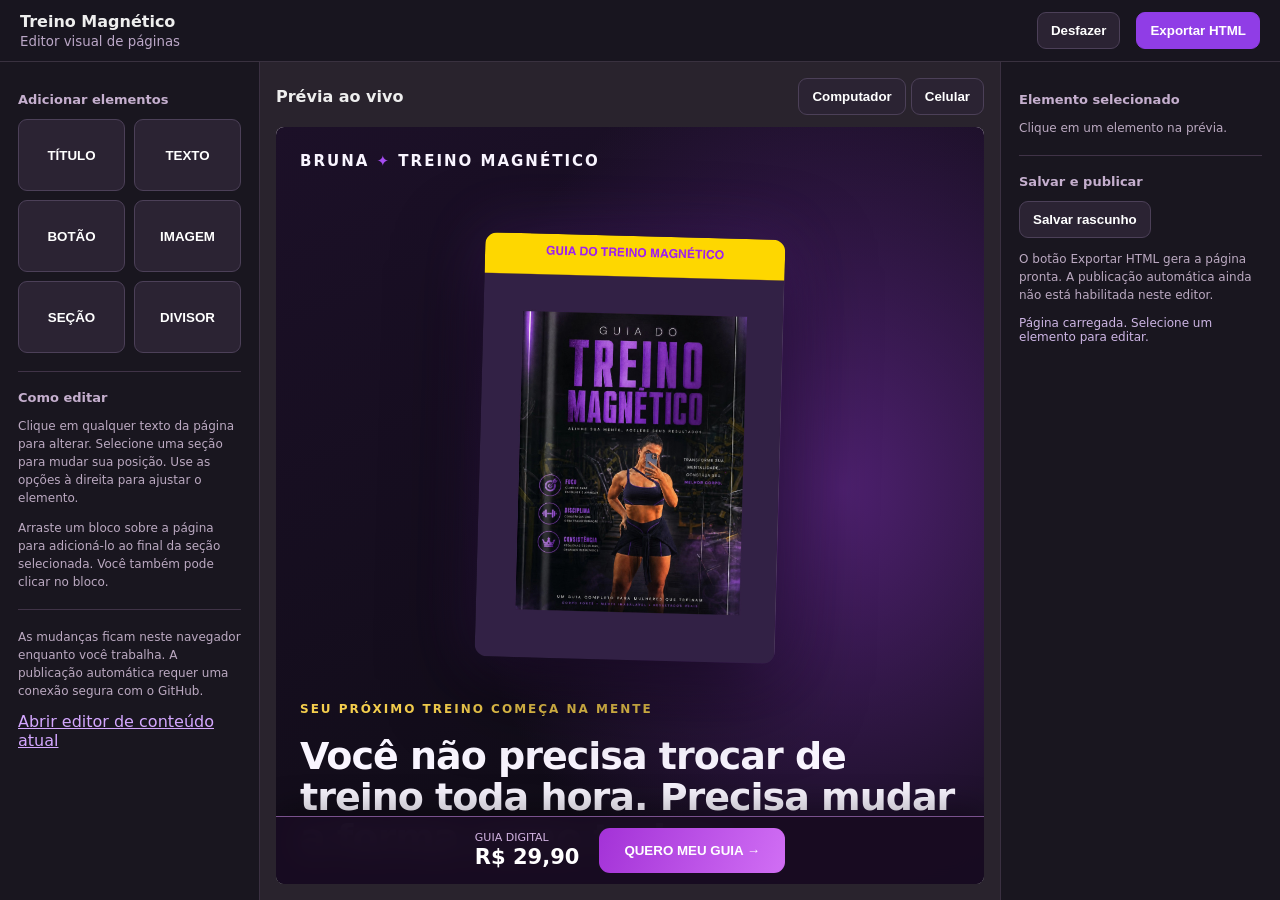
==== editor/index.html @ 0a26b351 "Adicionar editor visual experimental com prévia e exportação" ====
<!doctype html>
<html lang="pt-BR"><head><meta charset="utf-8"><meta name="viewport" content="width=device-width,initial-scale=1">
<title>Editor visual | Treino Magnético</title>
<style>
:root{font-family:Inter,system-ui,Arial,sans-serif;color:#eee;background:#101014}*{box-sizing:border-box}body{margin:0}header{height:62px;display:flex;align-items:center;gap:16px;padding:0 20px;background:#18151f;border-bottom:1px solid #39313f}header strong{font-size:16px}header small{color:#bba7c7}button{cursor:pointer;border:1px solid #4c4058;border-radius:9px;padding:10px 13px;background:#2b2333;color:#fff;font-weight:650;transition:transform .28s cubic-bezier(.2,.8,.2,1),background .28s}button:hover{background:#473354;transform:translateY(-2px)}button:disabled{opacity:.5;cursor:not-allowed}button.primary{background:#903de6;border-color:#903de6}.shell{display:grid;grid-template-columns:260px minmax(0,1fr) 280px;height:calc(100vh - 62px)}aside{padding:18px;overflow:auto;background:#19161f;border-right:1px solid #3a3041}aside.right{border-right:0;border-left:1px solid #3a3041}h3{font-size:13px;color:#c5afce;margin:12px 0}.blocks{display:grid;grid-template-columns:1fr 1fr;gap:9px}.blocks button{min-height:72px}.stage{min-width:0;background:#29232d;padding:16px;display:flex;flex-direction:column;gap:12px}.toolbar{display:flex;justify-content:space-between;align-items:center;gap:8px;flex-wrap:wrap}.frame{flex:1;min-height:0;display:flex;justify-content:center}iframe{width:100%;height:100%;border:0;background:white;border-radius:8px;transition:width .35s cubic-bezier(.2,.8,.2,1)}iframe.mobile{width:390px;max-width:100%}.hint{font-size:12px;color:#bba9c1;line-height:1.5}.field{width:100%;background:#100d14;border:1px solid #54465b;border-radius:8px;color:#fff;padding:10px;margin:8px 0}textarea.field{min-height:130px;resize:vertical}.actions{display:flex;flex-wrap:wrap;gap:8px;margin-top:10px}.status{font-size:12px;color:#cdb5e4;margin-top:12px}.sep{border:0;border-top:1px solid #403347;margin:18px 0}a{color:#d4a7ff}@media(max-width:900px){.shell{grid-template-columns:190px 1fr}.right{display:none}}@media(max-width:600px){.shell{display:flex;flex-direction:column;height:auto}aside{order:2}.stage{height:70vh}header{height:auto;flex-wrap:wrap;padding:12px}.right{display:block!important;order:3}}
</style></head><body>
<header><div><strong>Treino Magnético</strong><br><small>Editor visual de páginas</small></div><div style="flex:1"></div><button id="undo">Desfazer</button><button id="download" class="primary">Exportar HTML</button></header>
<div class="shell"><aside><h3>Adicionar elementos</h3><div class="blocks">
<button data-add="h2">TÍTULO</button><button data-add="p">TEXTO</button><button data-add="a">BOTÃO</button><button data-add="img">IMAGEM</button><button data-add="section">SEÇÃO</button><button data-add="hr">DIVISOR</button></div>
<hr class="sep"><h3>Como editar</h3><p class="hint">Clique em qualquer texto da página para alterar. Selecione uma seção para mudar sua posição. Use as opções à direita para ajustar o elemento.</p><p class="hint">Arraste um bloco sobre a página para adicioná-lo ao final da seção selecionada. Você também pode clicar no bloco.</p><hr class="sep"><p class="hint">As mudanças ficam neste navegador enquanto você trabalha. A publicação automática requer uma conexão segura com o GitHub.</p><a href="https://pagescms.org" target="_blank" rel="noopener">Abrir editor de conteúdo atual</a></aside>
<main class="stage"><div class="toolbar"><strong>Prévia ao vivo</strong><div><button id="desktop">Computador</button> <button id="mobile">Celular</button></div></div><div class="frame"><iframe id="site" title="Prévia da página de vendas" src="../index.html"></iframe></div></main>
<aside class="right"><h3>Elemento selecionado</h3><div id="empty" class="hint">Clique em um elemento na prévia.</div><div id="props" hidden><label for="content">Texto / conteúdo</label><textarea id="content" class="field"></textarea><label for="link">Link ou imagem (se aplicável)</label><input id="link" class="field"><div class="actions"><button id="up">↑ Subir</button><button id="down">↓ Descer</button><button id="remove">Excluir</button></div></div><hr class="sep"><h3>Salvar e publicar</h3><button id="save">Salvar rascunho</button><p class="hint">O botão Exportar HTML gera a página pronta. A publicação automática ainda não está habilitada neste editor.</p><div id="status" class="status"></div></aside></div>
<script>
const frame=document.querySelector('#site'),status=document.querySelector('#status');let chosen=null,doc=null,history=[];
function say(s){status.textContent=s}
function snapshot(){if(!doc)return;history.push(doc.documentElement.outerHTML);if(history.length>15)history.shift()}
function mark(el){if(chosen)chosen.style.outline=chosen.dataset.oldOutline||'';chosen=el;if(!el){document.querySelector('#props').hidden=true;document.querySelector('#empty').hidden=false;return}el.dataset.oldOutline=el.style.outline;el.style.outline='2px solid #a54eff';document.querySelector('#props').hidden=false;document.querySelector('#empty').hidden=true;document.querySelector('#content').value=el.innerText||'';document.querySelector('#link').value=el.getAttribute('href')||el.getAttribute('src')||''}
function init(){doc=frame.contentDocument;if(!doc)return;doc.addEventListener('click',e=>{const el=e.target.closest('h1,h2,h3,p,a,button,img,section,div');if(!el)return;e.preventDefault();e.stopPropagation();mark(el)},true);doc.addEventListener('dragover',e=>e.preventDefault());doc.addEventListener('drop',e=>{e.preventDefault();const type=e.dataTransfer.getData('text/plain');if(type)add(type)});say('Página carregada. Selecione um elemento para editar.')}
frame.addEventListener('load',init);
function add(type){if(!doc)return;snapshot();const el=doc.createElement(type);if(type==='img'){el.src='https://placehold.co/800x500?text=Troque+a+imagem';el.alt='Nova imagem';el.style.maxWidth='100%'}else if(type==='a'){el.href='#';el.textContent='Novo botão';el.style.cssText='display:inline-block;padding:14px 22px;background:#963de0;color:white;border-radius:10px'}else if(type==='section'){el.style.cssText='padding:48px 24px;text-align:center';el.innerHTML='<h2>Nova seção</h2><p>Edite o conteúdo desta seção</p>'}else if(type==='hr'){}else el.textContent=type==='h2'?'Novo título':'Novo texto';const parent=chosen?.closest('section')||doc.querySelector('main')||doc.body;parent.appendChild(el);mark(el);el.scrollIntoView({behavior:'smooth',block:'center'});say('Elemento adicionado.')}
document.querySelectorAll('[data-add]').forEach(b=>{b.draggable=true;b.addEventListener('click',()=>add(b.dataset.add));b.addEventListener('dragstart',e=>e.dataTransfer.setData('text/plain',b.dataset.add))});
document.querySelector('#content').addEventListener('input',e=>{if(chosen&&chosen.tagName!=='IMG')chosen.textContent=e.target.value});
document.querySelector('#link').addEventListener('input',e=>{if(!chosen)return;if(chosen.tagName==='IMG')chosen.src=e.target.value;else if(chosen.tagName==='A')chosen.href=e.target.value});
document.querySelector('#remove').onclick=()=>{if(chosen){snapshot();chosen.remove();mark(null)}};
function move(n){if(!chosen)return;snapshot();const sibling=n<0?chosen.previousElementSibling:chosen.nextElementSibling;if(!sibling)return;if(n<0)sibling.before(chosen);else sibling.after(chosen)}
document.querySelector('#up').onclick=()=>move(-1);document.querySelector('#down').onclick=()=>move(1);
document.querySelector('#mobile').onclick=()=>frame.classList.add('mobile');document.querySelector('#desktop').onclick=()=>frame.classList.remove('mobile');
function clean(){if(!doc)return '';if(chosen)chosen.style.outline=chosen.dataset.oldOutline||'';const html=doc.documentElement.cloneNode(true);html.querySelectorAll('[data-old-outline]').forEach(el=>el.removeAttribute('data-old-outline'));return '<!doctype html>\n'+html.outerHTML}
document.querySelector('#save').onclick=()=>{try{localStorage.setItem('treino-editor-rascunho',clean());say('Rascunho salvo neste navegador.')}catch(e){say('Não foi possível salvar o rascunho.')}};
document.querySelector('#download').onclick=()=>{const blob=new Blob([clean()],{type:'text/html;charset=utf-8'});const a=document.createElement('a');a.href=URL.createObjectURL(blob);a.download='index.html';a.click();setTimeout(()=>URL.revokeObjectURL(a.href),1000);say('HTML exportado. Ainda não foi publicado no site.')};
document.querySelector('#undo').onclick=()=>{if(!history.length)return;say('Para desfazer com segurança, recarregue o rascunho salvo ou exporte antes de continuar.');};
</script></body></html>
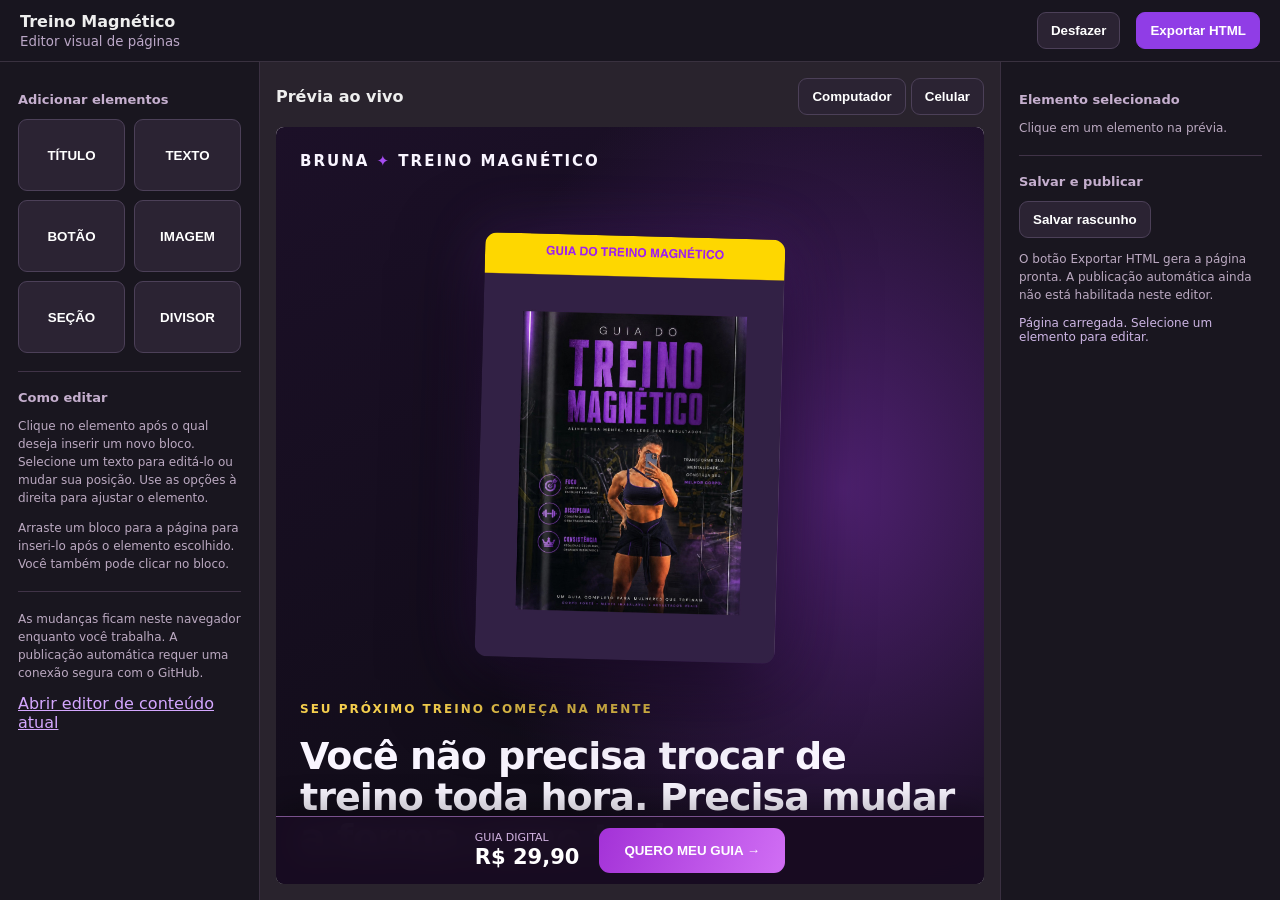
==== commit 2cfc360e: "Corrigir inserção de novos blocos abaixo do elemento selecionado" ====
--- a/editor/index.html
+++ b/editor/index.html
@@ -7,7 +7,7 @@
 <header><div><strong>Treino Magnético</strong><br><small>Editor visual de páginas</small></div><div style="flex:1"></div><button id="undo">Desfazer</button><button id="download" class="primary">Exportar HTML</button></header>
 <div class="shell"><aside><h3>Adicionar elementos</h3><div class="blocks">
 <button data-add="h2">TÍTULO</button><button data-add="p">TEXTO</button><button data-add="a">BOTÃO</button><button data-add="img">IMAGEM</button><button data-add="section">SEÇÃO</button><button data-add="hr">DIVISOR</button></div>
-<hr class="sep"><h3>Como editar</h3><p class="hint">Clique em qualquer texto da página para alterar. Selecione uma seção para mudar sua posição. Use as opções à direita para ajustar o elemento.</p><p class="hint">Arraste um bloco sobre a página para adicioná-lo ao final da seção selecionada. Você também pode clicar no bloco.</p><hr class="sep"><p class="hint">As mudanças ficam neste navegador enquanto você trabalha. A publicação automática requer uma conexão segura com o GitHub.</p><a href="https://pagescms.org" target="_blank" rel="noopener">Abrir editor de conteúdo atual</a></aside>
+<hr class="sep"><h3>Como editar</h3><p class="hint">Clique no elemento após o qual deseja inserir um novo bloco. Selecione um texto para editá-lo ou mudar sua posição. Use as opções à direita para ajustar o elemento.</p><p class="hint">Arraste um bloco para a página para inseri-lo após o elemento escolhido. Você também pode clicar no bloco.</p><hr class="sep"><p class="hint">As mudanças ficam neste navegador enquanto você trabalha. A publicação automática requer uma conexão segura com o GitHub.</p><a href="https://pagescms.org" target="_blank" rel="noopener">Abrir editor de conteúdo atual</a></aside>
 <main class="stage"><div class="toolbar"><strong>Prévia ao vivo</strong><div><button id="desktop">Computador</button> <button id="mobile">Celular</button></div></div><div class="frame"><iframe id="site" title="Prévia da página de vendas" src="../index.html"></iframe></div></main>
 <aside class="right"><h3>Elemento selecionado</h3><div id="empty" class="hint">Clique em um elemento na prévia.</div><div id="props" hidden><label for="content">Texto / conteúdo</label><textarea id="content" class="field"></textarea><label for="link">Link ou imagem (se aplicável)</label><input id="link" class="field"><div class="actions"><button id="up">↑ Subir</button><button id="down">↓ Descer</button><button id="remove">Excluir</button></div></div><hr class="sep"><h3>Salvar e publicar</h3><button id="save">Salvar rascunho</button><p class="hint">O botão Exportar HTML gera a página pronta. A publicação automática ainda não está habilitada neste editor.</p><div id="status" class="status"></div></aside></div>
 <script>
@@ -15,9 +15,14 @@
 function say(s){status.textContent=s}
 function snapshot(){if(!doc)return;history.push(doc.documentElement.outerHTML);if(history.length>15)history.shift()}
 function mark(el){if(chosen)chosen.style.outline=chosen.dataset.oldOutline||'';chosen=el;if(!el){document.querySelector('#props').hidden=true;document.querySelector('#empty').hidden=false;return}el.dataset.oldOutline=el.style.outline;el.style.outline='2px solid #a54eff';document.querySelector('#props').hidden=false;document.querySelector('#empty').hidden=true;document.querySelector('#content').value=el.innerText||'';document.querySelector('#link').value=el.getAttribute('href')||el.getAttribute('src')||''}
-function init(){doc=frame.contentDocument;if(!doc)return;doc.addEventListener('click',e=>{const el=e.target.closest('h1,h2,h3,p,a,button,img,section,div');if(!el)return;e.preventDefault();e.stopPropagation();mark(el)},true);doc.addEventListener('dragover',e=>e.preventDefault());doc.addEventListener('drop',e=>{e.preventDefault();const type=e.dataTransfer.getData('text/plain');if(type)add(type)});say('Página carregada. Selecione um elemento para editar.')}
+function init(){doc=frame.contentDocument;if(!doc)return;doc.addEventListener('click',e=>{const el=e.target.closest('h1,h2,h3,p,a,button,img,section,div');if(!el)return;e.preventDefault();e.stopPropagation();mark(el)},true);doc.addEventListener('dragover',e=>e.preventDefault());doc.addEventListener('drop',e=>{e.preventDefault();const type=e.dataTransfer.getData('text/plain');if(!type)return;const target=e.target.closest('h1,h2,h3,p,a,button,img,section,div');if(target)mark(target);add(type)});say('Página carregada. Selecione um elemento para editar.')}
 frame.addEventListener('load',init);
-function add(type){if(!doc)return;snapshot();const el=doc.createElement(type);if(type==='img'){el.src='https://placehold.co/800x500?text=Troque+a+imagem';el.alt='Nova imagem';el.style.maxWidth='100%'}else if(type==='a'){el.href='#';el.textContent='Novo botão';el.style.cssText='display:inline-block;padding:14px 22px;background:#963de0;color:white;border-radius:10px'}else if(type==='section'){el.style.cssText='padding:48px 24px;text-align:center';el.innerHTML='<h2>Nova seção</h2><p>Edite o conteúdo desta seção</p>'}else if(type==='hr'){}else el.textContent=type==='h2'?'Novo título':'Novo texto';const parent=chosen?.closest('section')||doc.querySelector('main')||doc.body;parent.appendChild(el);mark(el);el.scrollIntoView({behavior:'smooth',block:'center'});say('Elemento adicionado.')}
+function add(type){if(!doc)return;snapshot();const el=doc.createElement(type);if(type==='img'){el.src='https://placehold.co/800x500?text=Troque+a+imagem';el.alt='Nova imagem';el.style.maxWidth='100%'}else if(type==='a'){el.href='#';el.textContent='Novo botão';el.style.cssText='display:inline-block;padding:14px 22px;background:#963de0;color:white;border-radius:10px'}else if(type==='section'){el.style.cssText='padding:48px 24px;text-align:center';el.innerHTML='<h2>Nova seção</h2><p>Edite o conteúdo desta seção</p>'}else if(type==='hr'){}else el.textContent=type==='h2'?'Novo título':'Novo texto';const anchor=chosen&&chosen.isConnected?chosen:null;
+if(anchor&&anchor!==doc.body&&anchor!==doc.documentElement){
+  if(type==='section'){const section=anchor.closest('section');(section||anchor).after(el);}
+  else anchor.after(el);
+}else{(doc.querySelector('main')||doc.body).appendChild(el);}
+mark(el);el.scrollIntoView({behavior:'smooth',block:'center'});say('Elemento adicionado.')}
 document.querySelectorAll('[data-add]').forEach(b=>{b.draggable=true;b.addEventListener('click',()=>add(b.dataset.add));b.addEventListener('dragstart',e=>e.dataTransfer.setData('text/plain',b.dataset.add))});
 document.querySelector('#content').addEventListener('input',e=>{if(chosen&&chosen.tagName!=='IMG')chosen.textContent=e.target.value});
 document.querySelector('#link').addEventListener('input',e=>{if(!chosen)return;if(chosen.tagName==='IMG')chosen.src=e.target.value;else if(chosen.tagName==='A')chosen.href=e.target.value});
